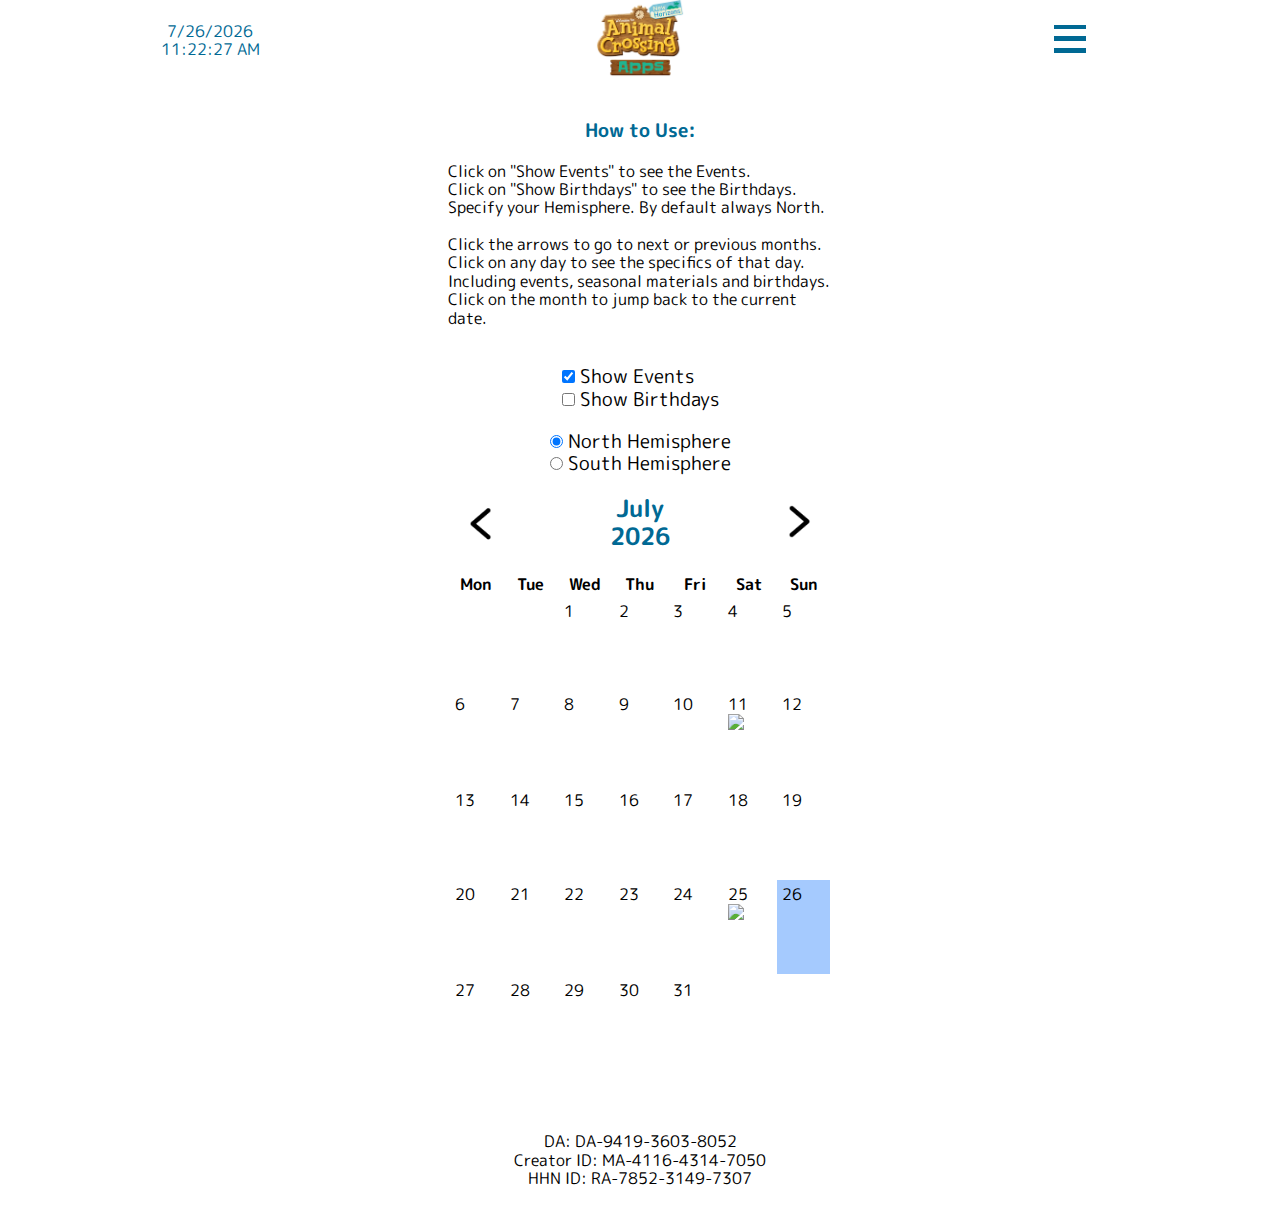
==== Calendar.html @ ed74dbac "create repository (this is a clone of a free repo withn a few edits, never want to update this)" ====
<!DOCTYPE html>
<!--Represents the document type, and helps browsers to display web pages correctly.-->

<html lang="en">
<!--declare the language of the Web page. This is meant to assist search engines and browsers.-->

<head>
    <!--container for metadata-->
    <meta charset="utf-8">
    <!--Specify the character encoding for the HTML document.-->
    <meta name="viewport" content="width=device-width, initial-scale=1.0">
    <!--Gives the browser instructions on how to control the page's dimensions and scaling.-->

    <title>Calendar - ACNH Apps</title>
    <!--Defines the title of the document. The title must be text-only, and it is shown in the browser's title bar or in the page's tab.-->
    <link rel="icon" type="image/icon" href="Images\favicon.ico">
    <link rel="stylesheet" href="Style/Style.css">

    <link rel="preconnect" href="https://fonts.googleapis.com">
    <link rel="preconnect" href="https://fonts.gstatic.com" crossorigin>
    <link href="https://fonts.googleapis.com/css2?family=M+PLUS+Rounded+1c:wght@400;700&display=swap" rel="stylesheet">

    <link rel="preconnect" href="https://fonts.googleapis.com">
    <link rel="preconnect" href="https://fonts.gstatic.com" crossorigin>
    <link href="https://fonts.googleapis.com/css2?family=Satisfy&display=swap" rel="stylesheet">
    <!--Defines the relationship between the current document and an external resource. Used to link to external style sheets.-->

    <script src="Scripts/universalScripts/header.js" defer type="text/javascript"></script>
    <script src="Scripts/universalScripts/time.js" defer type="text/javascript"></script>
    <script src="Scripts/universalScripts/addSubtractDays.js" defer type="text/javascript"></script>
    <script src="Scripts/universalScripts/eventsFunctions.js" defer type="text/javascript"></script>

    <script src="Scripts/otherCode/bunnyDay.js" defer type="text/javascript"></script>

    <script src="Scripts/lists/materials.js" defer type="text/javascript"></script>
    <script src="Scripts/lists/birthdays.js" defer type="text/javascript"></script>
    <script src="Scripts/lists/events.js" defer type="text/javascript"></script>

    <script src="Scripts/Calendar/fillCalendar.js" defer type="text/javascript"></script>
    <script src="Scripts/Calendar/showCalendar.js" defer type="text/javascript"></script>

    <script src="Scripts/Calendar/dayClicked.js" defer type="text/javascript"></script>
    <!--Used to embed a client-side script (JavaScript).-->
    <!-- "defer" A script that will not run until after the page has loaded-->

    <!-- Global site tag (gtag.js) - Google Analytics -->
    <script async src="https://www.googletagmanager.com/gtag/js?id=G-S7H31G1T9W"></script>
    <script>
        window.dataLayer = window.dataLayer || [];
        function gtag() { dataLayer.push(arguments); }
        gtag('js', new Date());

        gtag('config', 'G-S7H31G1T9W');
    </script>
</head>

<body class="backImage">
    <!--Contains all the contents of an HTML document.-->
    <!-- ----------------------------------------------------------------------------------------------------------------------------------------------------------------- header -->
    <header class="flex align" id="header">

    </header>
    <!-- ----------------------------------------------------------------------------------------------------------------------------------------------------------- main content -->
    <main class="mainContent flexVertical">

        <!-- <p class="maintenance">This page is still in development. <br> Please be patient while I work on it :)</p> -->

        <h3>How to Use:</h3>
        <p>
            Click on "Show Events" to see the Events. <br>
            Click on "Show Birthdays" to see the Birthdays. <br>
            Specify your Hemisphere. By default always North. <br> <br>
            Click the arrows to go to next or previous months. <br>
            Click on any day to see the specifics of that day. Including events, seasonal materials and birthdays. <br>
            Click on the month to jump back to the current date. <br> <br>
        </p>

        <div style="align-self: center; font-size: 1.2em;">
            <div>
                <input type="checkbox" name="events" id="showEvents" value="showEvents" checked
                    onclick="showCalendar(getSelectedMonth(), getSelectedYear())">
                <label for="showEvents">Show Events</label>
            </div>
            <div>
                <input type="checkbox" name="birthdays" id="showBirthdays" value="showBirthdays"
                    onclick="showCalendar(getSelectedMonth(), getSelectedYear())">
                <label for="showBirthdays">Show Birthdays</label>
            </div>
        </div>

        <div style="align-self: center; font-size: 1.2em;">
            <div>
                <input type="radio" name="hemisphere" id="northHem" value="northHem" checked
                    onclick="showCalendar(getSelectedMonth(), getSelectedYear())">
                <label for="northHem">North Hemisphere</label>
            </div>
            <div>
                <input type="radio" name="hemisphere" id="southHem" value="southHem"
                    onclick="showCalendar(getSelectedMonth(), getSelectedYear())">
                <label for="southHem">South Hemisphere</label>
            </div>
        </div>

        <div class="flex" style="width: 100%; justify-content: space-between; align-items: center;">
            <button style="width: 65px; background-color: transparent; border: none;"><img src="Images/back.png" alt=""
                    style="width: 100%;" onclick="back()"></button>
            <h3 id="monthName" style="font-size: 1.5em; flex-grow: 1;" onclick="backToCurrentDay()"></h3>
            <button style="width: 65px; background-color: transparent; border: none;"><img src="Images/next.png" alt=""
                    style="width: 100%;" onclick="next()"></button>
        </div>

        <table id="tableContainer">

        </table>
    </main>

    <div id="currentDay" class="mainContent flexVertical" style="display: none">

    </div>
    <!-- ----------------------------------------------------------------------------------------------------------------------------------------------------------------- footer -->
    <footer class="flex bottomLinks">
        <p>DA: DA-9419-3603-8052 <br> Creator ID: MA-4116-4314-7050 <br> HHN ID: RA-7852-3149-7307</p>
    </footer>
    <!-- ------------------------------------------------------------------------------------------------------------------------------------------------------------------------ -->
</body>

</html>
---- Style/Style.css ----
/*! normalize.css v8.0.1 | MIT License | github.com/necolas/normalize.css */
/* Document
   ========================================================================== */
/**
 * 1. Correct the line height in all browsers.
 * 2. Prevent adjustments of font size after orientation changes in iOS.
 */
html {
  line-height: 1.15;
  /* 1 */
  -webkit-text-size-adjust: 100%;
  /* 2 */
}

/* Sections
   ========================================================================== */
/**
 * Remove the margin in all browsers.
 */
body {
  margin: 0;
}

/**
 * Render the `main` element consistently in IE.
 */
main {
  display: block;
}

/**
 * Correct the font size and margin on `h1` elements within `section` and
 * `article` contexts in Chrome, Firefox, and Safari.
 */
h1 {
  font-size: 2em;
  margin: 0.67em 0;
}

/* Grouping content
   ========================================================================== */
/**
 * 1. Add the correct box sizing in Firefox.
 * 2. Show the overflow in Edge and IE.
 */
hr {
  box-sizing: content-box;
  /* 1 */
  height: 0;
  /* 1 */
  overflow: visible;
  /* 2 */
}

/**
 * 1. Correct the inheritance and scaling of font size in all browsers.
 * 2. Correct the odd `em` font sizing in all browsers.
 */
pre {
  font-family: monospace, monospace;
  /* 1 */
  font-size: 1em;
  /* 2 */
}

/* Text-level semantics
   ========================================================================== */
/**
 * Remove the gray background on active links in IE 10.
 */
a {
  background-color: transparent;
}

/**
 * 1. Remove the bottom border in Chrome 57-
 * 2. Add the correct text decoration in Chrome, Edge, IE, Opera, and Safari.
 */
abbr[title] {
  border-bottom: none;
  /* 1 */
  text-decoration: underline;
  /* 2 */
  -webkit-text-decoration: underline dotted;
          text-decoration: underline dotted;
  /* 2 */
}

/**
 * Add the correct font weight in Chrome, Edge, and Safari.
 */
b,
strong {
  font-weight: bolder;
}

/**
 * 1. Correct the inheritance and scaling of font size in all browsers.
 * 2. Correct the odd `em` font sizing in all browsers.
 */
code,
kbd,
samp {
  font-family: monospace, monospace;
  /* 1 */
  font-size: 1em;
  /* 2 */
}

/**
 * Add the correct font size in all browsers.
 */
small {
  font-size: 80%;
}

/**
 * Prevent `sub` and `sup` elements from affecting the line height in
 * all browsers.
 */
sub,
sup {
  font-size: 75%;
  line-height: 0;
  position: relative;
  vertical-align: baseline;
}

sub {
  bottom: -0.25em;
}

sup {
  top: -0.5em;
}

/* Embedded content
   ========================================================================== */
/**
 * Remove the border on images inside links in IE 10.
 */
img {
  border-style: none;
}

/* Forms
   ========================================================================== */
/**
 * 1. Change the font styles in all browsers.
 * 2. Remove the margin in Firefox and Safari.
 */
button,
input,
optgroup,
select,
textarea {
  font-family: inherit;
  /* 1 */
  font-size: 100%;
  /* 1 */
  line-height: 1.15;
  /* 1 */
  margin: 0;
  /* 2 */
}

/**
 * Show the overflow in IE.
 * 1. Show the overflow in Edge.
 */
button,
input {
  /* 1 */
  overflow: visible;
}

/**
 * Remove the inheritance of text transform in Edge, Firefox, and IE.
 * 1. Remove the inheritance of text transform in Firefox.
 */
button,
select {
  /* 1 */
  text-transform: none;
}

/**
 * Correct the inability to style clickable types in iOS and Safari.
 */
button,
[type=button],
[type=reset],
[type=submit] {
  -webkit-appearance: button;
}

/**
 * Remove the inner border and padding in Firefox.
 */
button::-moz-focus-inner,
[type=button]::-moz-focus-inner,
[type=reset]::-moz-focus-inner,
[type=submit]::-moz-focus-inner {
  border-style: none;
  padding: 0;
}

/**
 * Restore the focus styles unset by the previous rule.
 */
button:-moz-focusring,
[type=button]:-moz-focusring,
[type=reset]:-moz-focusring,
[type=submit]:-moz-focusring {
  outline: 1px dotted ButtonText;
}

/**
 * Correct the padding in Firefox.
 */
fieldset {
  padding: 0.35em 0.75em 0.625em;
}

/**
 * 1. Correct the text wrapping in Edge and IE.
 * 2. Correct the color inheritance from `fieldset` elements in IE.
 * 3. Remove the padding so developers are not caught out when they zero out
 *    `fieldset` elements in all browsers.
 */
legend {
  box-sizing: border-box;
  /* 1 */
  color: inherit;
  /* 2 */
  display: table;
  /* 1 */
  max-width: 100%;
  /* 1 */
  padding: 0;
  /* 3 */
  white-space: normal;
  /* 1 */
}

/**
 * Add the correct vertical alignment in Chrome, Firefox, and Opera.
 */
progress {
  vertical-align: baseline;
}

/**
 * Remove the default vertical scrollbar in IE 10+.
 */
textarea {
  overflow: auto;
}

/**
 * 1. Add the correct box sizing in IE 10.
 * 2. Remove the padding in IE 10.
 */
[type=checkbox],
[type=radio] {
  box-sizing: border-box;
  /* 1 */
  padding: 0;
  /* 2 */
}

/**
 * Correct the cursor style of increment and decrement buttons in Chrome.
 */
[type=number]::-webkit-inner-spin-button,
[type=number]::-webkit-outer-spin-button {
  height: auto;
}

/**
 * 1. Correct the odd appearance in Chrome and Safari.
 * 2. Correct the outline style in Safari.
 */
[type=search] {
  -webkit-appearance: textfield;
  /* 1 */
  outline-offset: -2px;
  /* 2 */
}

/**
 * Remove the inner padding in Chrome and Safari on macOS.
 */
[type=search]::-webkit-search-decoration {
  -webkit-appearance: none;
}

/**
 * 1. Correct the inability to style clickable types in iOS and Safari.
 * 2. Change font properties to `inherit` in Safari.
 */
::-webkit-file-upload-button {
  -webkit-appearance: button;
  /* 1 */
  font: inherit;
  /* 2 */
}

/* Interactive
   ========================================================================== */
/*
 * Add the correct display in Edge, IE 10+, and Firefox.
 */
details {
  display: block;
}

/*
 * Add the correct display in all browsers.
 */
summary {
  display: list-item;
}

/* Misc
   ========================================================================== */
/**
 * Add the correct display in IE 10+.
 */
template {
  display: none;
}

/**
 * Add the correct display in IE 10.
 */
[hidden] {
  display: none;
}

body {
  font-family: "PT Sans", sans-serif;
}

h1, h2, h3, h4, h5, h6, p, body {
  margin: 0px;
  padding: 0px;
}

/*
h1, h2, h3
{
    text-transform: uppercase;
}
h2
{
    font-size: 1.3em;
}
*/
body {
  font-family: "M PLUS Rounded 1c", sans-serif;
}

.backImage {
  background-image: url(https://outsidergaming.com/wp-content/uploads/2020/03/Clear-Skies-Beach-Animal-Crossing-New-Horizons.jpg);
  background-position: center;
  background-repeat: no-repeat;
  background-size: cover;
  background-position: center;
  background-attachment: fixed;
}

h1,
h2,
h3,
h4,
h5,
h6 {
  text-align: center;
}

h1,
h2 {
  font-family: "Satisfy", cursive;
  color: #006994;
}

h3 {
  color: #006994;
}

h5 {
  padding-bottom: 10px;
}

header,
.mainContent,
footer {
  background-color: rgba(255, 255, 255, 0.5);
  padding: 0px 20px;
}

header,
footer {
  padding: 0px;
  margin: 0px;
}

.mainContent {
  width: 75%;
  margin: auto;
}

.flex, .flexVertical {
  display: flex;
  gap: 10px;
}
.flexVertical {
  flex-direction: column;
  gap: 20px;
}
.flex :not(footer), .flexVertical :not(footer) {
  justify-content: space-between;
}
.flex :not(header), .flexVertical :not(header) {
  gap: 30px;
}
.flex .flexChild, .flexVertical .flexChild {
  flex: 1;
}

.align {
  align-items: center;
}

ul {
  list-style-type: none;
}
ul a {
  text-decoration: none;
  color: #006994;
}

.maintenance {
  font-size: 200%;
  color: red;
  font-weight: bold;
  text-align: center;
  margin: 20px 0px;
}

.center {
  text-align: center;
}

@media (min-width: 426px) {
  .mainContent {
    width: 70%;
  }
}
@media (min-width: 769px) {
  .mainContent {
    width: 30%;
  }
}
/* menu */
.menu {
  background-color: transparent;
  border: none;
}

.dropmenu {
  width: 2em;
  height: 0.3em;
  background-color: #006994;
  margin: 7px 0;
}

/* Dropdown Button */
.dropbtn {
  padding: 16px;
  font-size: 1em;
  border: none;
}

/* The container <div> - needed to position the dropdown content */
.dropdown {
  display: inline-block;
  position: static;
  width: 100%;
  text-align: center;
}

/* Dropdown Content (Hidden by Default) */
.dropdown-content {
  display: none;
  position: absolute;
  background-color: #69a7fd;
  min-width: 160px;
  z-index: 1;
  top: 80px;
  right: 0;
  width: 50%;
}
.dropdown-content a {
  color: white;
  padding: 12px 16px;
  text-decoration: none;
  display: block;
}
.dropdown-content a:hover {
  background-color: #006994;
}

/* Show the dropdown menu on hover */
.dropdown:hover .dropdown-content {
  display: block;
}

/* Change the background color of the dropdown button when the dropdown content is shown */
.dropdown:hover .dropbtn {
  background-color: #006994;
}

@media (min-width: 769px) {
  .dropdown-content {
    max-width: 30%;
    right: 1.5%;
    top: 65px;
  }
}
#header {
  max-height: 80px;
}

.logo {
  text-align: center;
}

.imgLogo {
  max-height: 80px;
}

.dateTime {
  text-align: center;
  color: #006994;
}

ul {
  padding: 0px;
}

.mainContent {
  margin-top: 20px;
  margin-bottom: 20px;
  padding-top: 20px;
  padding-bottom: 20px;
}

.intro h1 {
  margin-top: 20px;
}

.btn {
  font: bold 11px Arial;
  border-top: 1px solid #cccccc;
  border-right: 1px solid #333333;
  border-bottom: 1px solid #333333;
  border-left: 1px solid #cccccc;
  width: 45%;
  padding: 15px 0px;
  background-color: lightblue;
  border-radius: 15px;
  text-align: center;
  font-size: 16px;
  color: green;
}

.currentEvents {
  justify-content: flex-start;
  /* Style the tab */
  /* Style the buttons that are used to open the tab content */
  /* Change background color of buttons on hover */
  /* Create an active/current tablink class */
  /* Style the tab content */
}
.currentEvents h2 {
  text-align: center;
}
.currentEvents .tab {
  overflow: hidden;
  border: 1px solid #ccc;
  background-color: #f1f1f1;
}
.currentEvents .tabs {
  margin-bottom: 20px;
}
.currentEvents .tabs .noGap {
  gap: 5px;
}
.currentEvents .tab button {
  background-color: inherit;
  float: left;
  border: none;
  outline: none;
  cursor: pointer;
  padding: 15px 10px;
  transition: 0.3s;
}
.currentEvents .tab button:hover {
  background-color: #ddd;
}
.currentEvents .tab button.active {
  background-color: #ccc;
}
.currentEvents .tabcontent {
  display: none;
  padding: 6px 12px;
  border: 1px solid #ccc;
  border-top: none;
  height: 99%;
}
.currentEvents .tabcontent h3 {
  margin: 10px 0px;
}
.currentEvents .tabcontent h4 {
  width: 100%;
}

article {
  width: 33%;
  text-align: center;
}

.events {
  border: 3px lightgreen dashed;
  border-top: none;
  border-bottom: none;
  padding: 0px 5px;
}

.form {
  gap: 20px;
}
.form input,
.form select,
.form button {
  width: 100%;
}
.form .addBtn {
  background-color: #80ff80;
  color: #1e7bfc;
}

.removeBtn {
  background-color: #ff8080;
  color: #1e7bfc;
}

#fruitDropdown {
  flex-grow: 2;
}

.hotItem {
  margin-top: 20px;
  width: 100%;
  height: 30px;
}

.calc {
  width: 100%;
}

.width {
  width: 80%;
  margin: 0px auto;
}
.width h4 {
  font-size: 1.3em;
  margin-bottom: 10px;
}

.bold {
  font-weight: bold;
  margin: 10px 0px;
  font-size: 1.1em;
}

.border {
  padding: 10px;
  border: 3px dashed lightgreen;
  border-left: none;
  border-right: none;
}

/*the container must be positioned relative:*/
.autocomplete {
  position: relative;
}

.autocomplete-items {
  position: absolute;
  background-color: #69a7fd;
  z-index: 99;
  /*position the autocomplete items to be the same width as the container:*/
  top: 100%;
  left: 0;
  right: 0;
}

.autocomplete-items div {
  padding: 10px;
  background-color: #9bc5fe;
  border-bottom: 1px solid #006994;
}

.autocomplete-items div:hover {
  /*when hovering an item:*/
  background-color: #69a7fd;
}

.autocomplete-active {
  /*when navigating through the items using the arrow keys:*/
  background-color: #69a7fd;
  color: #ffffff;
}

.cell {
  vertical-align: top;
  padding-left: 5px;
  padding-top: 5px;
  width: 14%;
  height: 20%;
}

#tableContainer {
  min-height: 500px;
}

#Shortcuts {
  margin-left: 25px;
}
#Shortcuts .shortcutBtn {
  background-color: transparent;
  border: none;
  padding: 5px 10px;
}

.homeLink {
  color: #006994;
  font-weight: bold;
  text-decoration: none;
}
.homeLink :visited {
  color: #006994;
  text-decoration: none;
}

#tableContainer {
  width: 100%;
}

footer {
  padding: 20px 0px;
  justify-content: space-around;
}

.bottomLinks p {
  text-align: center;
  padding: 0px 10px;
}/*# sourceMappingURL=Style.css.map */
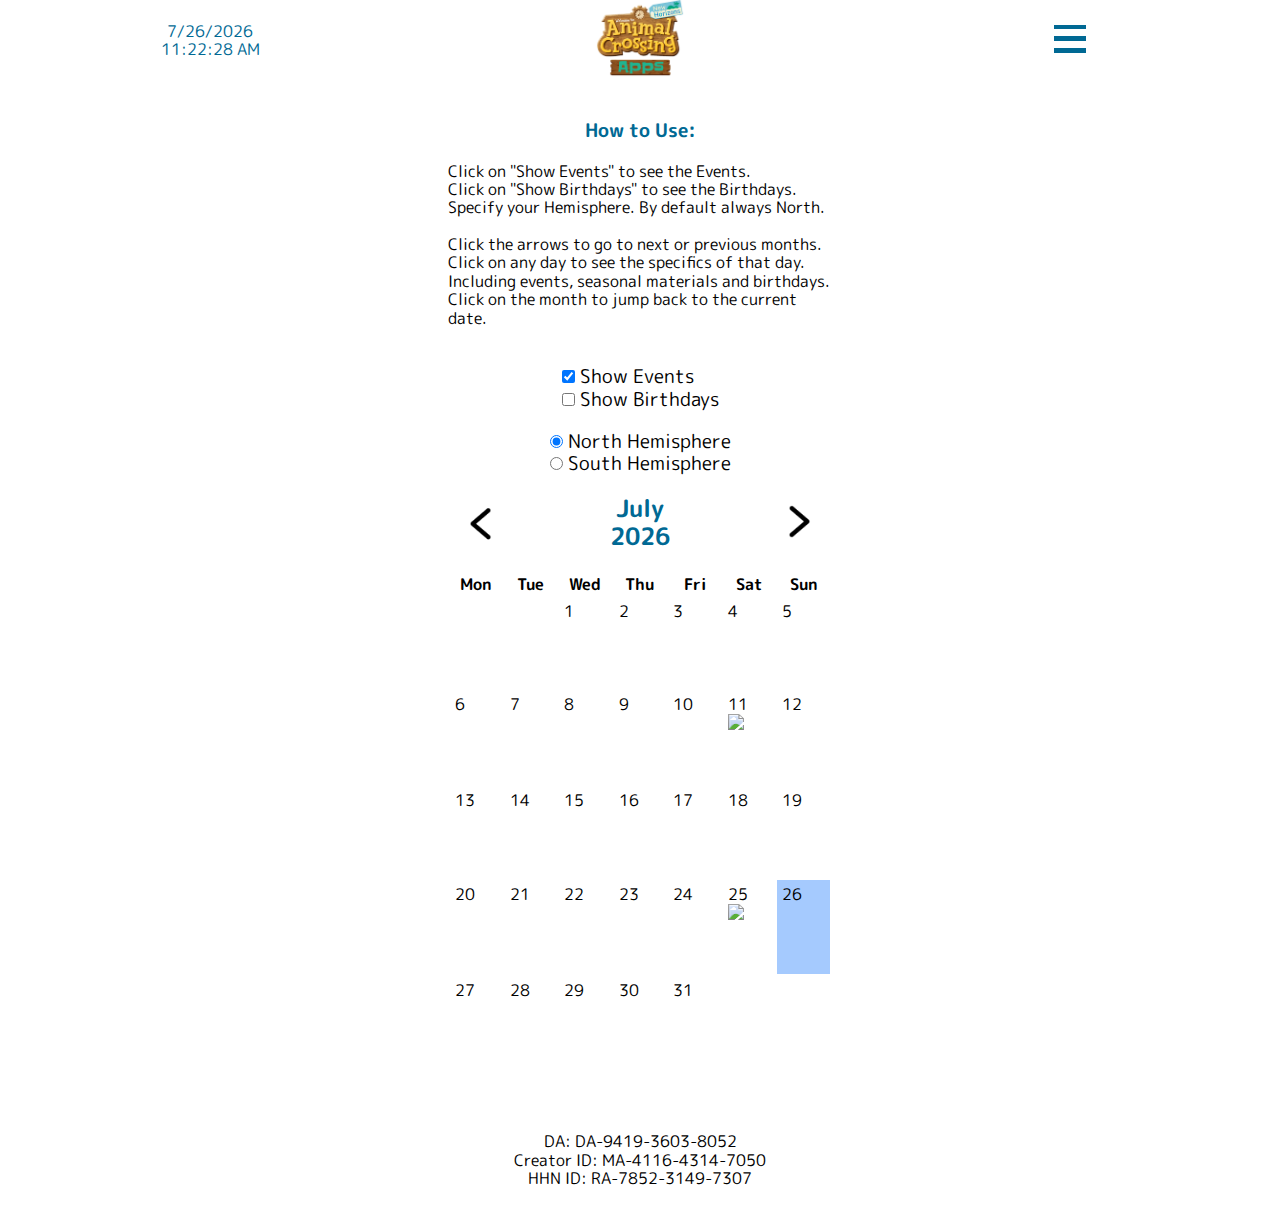
==== commit e2d5c8c9: "update. now installable!" ====
--- a/Calendar.html
+++ b/Calendar.html
@@ -1,29 +1,24 @@
 <!DOCTYPE html>
-<!--Represents the document type, and helps browsers to display web pages correctly.-->
-
 <html lang="en">
-<!--declare the language of the Web page. This is meant to assist search engines and browsers.-->
 
 <head>
-    <!--container for metadata-->
-    <meta charset="utf-8">
-    <!--Specify the character encoding for the HTML document.-->
-    <meta name="viewport" content="width=device-width, initial-scale=1.0">
-    <!--Gives the browser instructions on how to control the page's dimensions and scaling.-->
+    <meta charset="UTF-8" />
+    <meta name="viewport" content="width=device-width, initial-scale=1.0" />
 
     <title>Calendar - ACNH Apps</title>
-    <!--Defines the title of the document. The title must be text-only, and it is shown in the browser's title bar or in the page's tab.-->
-    <link rel="icon" type="image/icon" href="Images\favicon.ico">
-    <link rel="stylesheet" href="Style/Style.css">
+    <link rel="apple-touch-icon" sizes="180x180" href="icons/apple-touch-icon.png" />
+    <link rel="icon" type="image/png" sizes="32x32" href="icons/favicon-32x32.png" />
+    <link rel="icon" type="image/png" sizes="16x16" href="icons/favicon-16x16.png" />
+    <link rel="manifest" href="site.webmanifest" />
+    <link rel="stylesheet" href="Style/Style.css" />
 
-    <link rel="preconnect" href="https://fonts.googleapis.com">
-    <link rel="preconnect" href="https://fonts.gstatic.com" crossorigin>
-    <link href="https://fonts.googleapis.com/css2?family=M+PLUS+Rounded+1c:wght@400;700&display=swap" rel="stylesheet">
+    <link rel="preconnect" href="https://fonts.googleapis.com" />
+    <link rel="preconnect" href="https://fonts.gstatic.com" crossorigin />
+    <link href="https://fonts.googleapis.com/css2?family=M+PLUS+Rounded+1c:wght@400;700&display=swap" rel="stylesheet" />
 
-    <link rel="preconnect" href="https://fonts.googleapis.com">
-    <link rel="preconnect" href="https://fonts.gstatic.com" crossorigin>
-    <link href="https://fonts.googleapis.com/css2?family=Satisfy&display=swap" rel="stylesheet">
-    <!--Defines the relationship between the current document and an external resource. Used to link to external style sheets.-->
+    <link rel="preconnect" href="https://fonts.googleapis.com" />
+    <link rel="preconnect" href="https://fonts.gstatic.com" crossorigin />
+    <link href="https://fonts.googleapis.com/css2?family=Satisfy&display=swap" rel="stylesheet" />
 
     <script src="Scripts/universalScripts/header.js" defer type="text/javascript"></script>
     <script src="Scripts/universalScripts/time.js" defer type="text/javascript"></script>
@@ -40,8 +35,6 @@
     <script src="Scripts/Calendar/showCalendar.js" defer type="text/javascript"></script>
 
     <script src="Scripts/Calendar/dayClicked.js" defer type="text/javascript"></script>
-    <!--Used to embed a client-side script (JavaScript).-->
-    <!-- "defer" A script that will not run until after the page has loaded-->
 
     <!-- Global site tag (gtag.js) - Google Analytics -->
     <script async src="https://www.googletagmanager.com/gtag/js?id=G-S7H31G1T9W"></script>
@@ -55,73 +48,69 @@
 </head>
 
 <body class="backImage">
-    <!--Contains all the contents of an HTML document.-->
-    <!-- ----------------------------------------------------------------------------------------------------------------------------------------------------------------- header -->
-    <header class="flex align" id="header">
-
-    </header>
-    <!-- ----------------------------------------------------------------------------------------------------------------------------------------------------------- main content -->
+    <header class="flex align" id="header"></header>
     <main class="mainContent flexVertical">
-
-        <!-- <p class="maintenance">This page is still in development. <br> Please be patient while I work on it :)</p> -->
 
         <h3>How to Use:</h3>
         <p>
-            Click on "Show Events" to see the Events. <br>
-            Click on "Show Birthdays" to see the Birthdays. <br>
-            Specify your Hemisphere. By default always North. <br> <br>
-            Click the arrows to go to next or previous months. <br>
-            Click on any day to see the specifics of that day. Including events, seasonal materials and birthdays. <br>
-            Click on the month to jump back to the current date. <br> <br>
+            Click on "Show Events" to see the Events.<br>
+            Click on "Show Birthdays" to see the Birthdays.<br>
+            Specify your Hemisphere. By default always North.<br><br>
+            Click the arrows to go to next or previous months.<br>
+            Click on any day to see the specifics of that day. Including events, seasonal materials and birthdays.<br>
+            Click on the month to jump back to the current date.<br><br>
         </p>
 
         <div style="align-self: center; font-size: 1.2em;">
             <div>
-                <input type="checkbox" name="events" id="showEvents" value="showEvents" checked
-                    onclick="showCalendar(getSelectedMonth(), getSelectedYear())">
+                <input type="checkbox" name="events" id="showEvents" value="showEvents" checked onclick="showCalendar(getSelectedMonth(), getSelectedYear())">
                 <label for="showEvents">Show Events</label>
             </div>
+
             <div>
-                <input type="checkbox" name="birthdays" id="showBirthdays" value="showBirthdays"
-                    onclick="showCalendar(getSelectedMonth(), getSelectedYear())">
+                <input type="checkbox" name="birthdays" id="showBirthdays" value="showBirthdays" onclick="showCalendar(getSelectedMonth(), getSelectedYear())">
                 <label for="showBirthdays">Show Birthdays</label>
             </div>
         </div>
 
         <div style="align-self: center; font-size: 1.2em;">
             <div>
-                <input type="radio" name="hemisphere" id="northHem" value="northHem" checked
-                    onclick="showCalendar(getSelectedMonth(), getSelectedYear())">
+                <input type="radio" name="hemisphere" id="northHem" value="northHem" checked onclick="showCalendar(getSelectedMonth(), getSelectedYear())">
                 <label for="northHem">North Hemisphere</label>
             </div>
+
             <div>
-                <input type="radio" name="hemisphere" id="southHem" value="southHem"
-                    onclick="showCalendar(getSelectedMonth(), getSelectedYear())">
+                <input type="radio" name="hemisphere" id="southHem" value="southHem" onclick="showCalendar(getSelectedMonth(), getSelectedYear())">
                 <label for="southHem">South Hemisphere</label>
             </div>
         </div>
 
         <div class="flex" style="width: 100%; justify-content: space-between; align-items: center;">
-            <button style="width: 65px; background-color: transparent; border: none;"><img src="Images/back.png" alt=""
-                    style="width: 100%;" onclick="back()"></button>
+            <button style="width: 65px; background-color: transparent; border: none;"><img src="Images/back.png" alt="" style="width: 100%;" onclick="back()"></button>
             <h3 id="monthName" style="font-size: 1.5em; flex-grow: 1;" onclick="backToCurrentDay()"></h3>
-            <button style="width: 65px; background-color: transparent; border: none;"><img src="Images/next.png" alt=""
-                    style="width: 100%;" onclick="next()"></button>
+            <button style="width: 65px; background-color: transparent; border: none;"><img src="Images/next.png" alt="" style="width: 100%;" onclick="next()"></button>
         </div>
 
-        <table id="tableContainer">
-
-        </table>
+        <table id="tableContainer"></table>
     </main>
 
-    <div id="currentDay" class="mainContent flexVertical" style="display: none">
+    <div id="currentDay" class="mainContent flexVertical" style="display: none"></div>
 
-    </div>
-    <!-- ----------------------------------------------------------------------------------------------------------------------------------------------------------------- footer -->
     <footer class="flex bottomLinks">
         <p>DA: DA-9419-3603-8052 <br> Creator ID: MA-4116-4314-7050 <br> HHN ID: RA-7852-3149-7307</p>
     </footer>
-    <!-- ------------------------------------------------------------------------------------------------------------------------------------------------------------------------ -->
 </body>
+<script>
+    if ('serviceWorker' in navigator) {
+        // Register a service worker after the load event
+        addEventListener('load', () => {
+            navigator.serviceWorker.register('./sw.js').then(console.log('Service worker successfully installed.'))
+        });
+    };
+
+    onappinstalled = event => {
+        console.log('Thank you for installing the app!');
+    };
+</script>
 
 </html>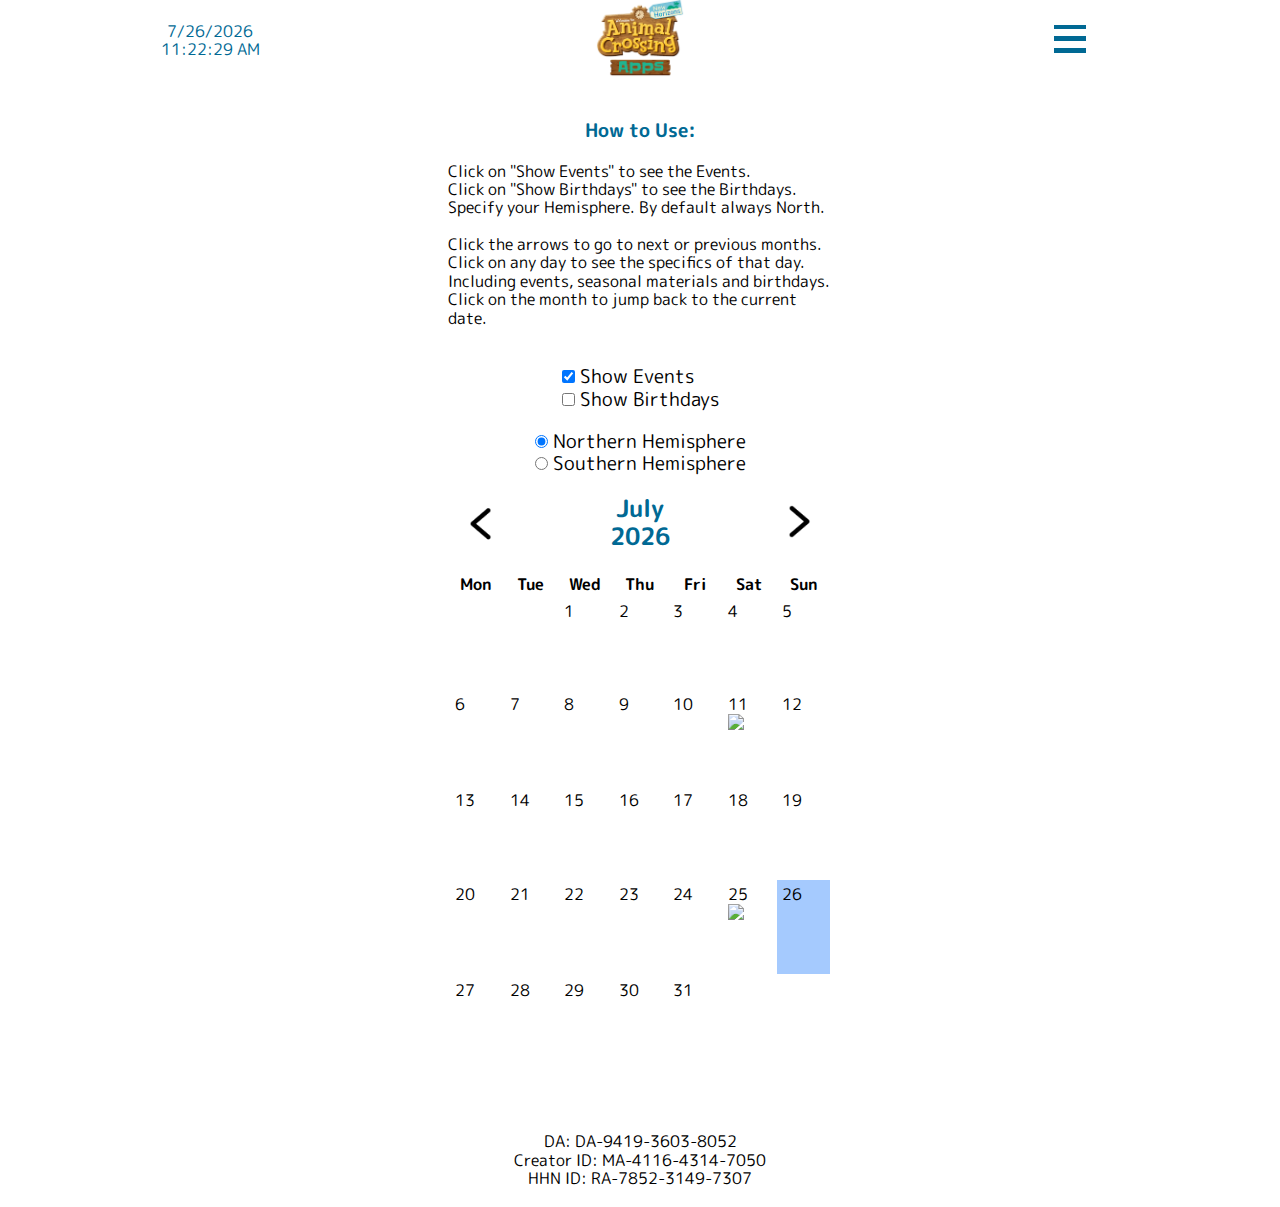
==== commit 878ece72: "update service worker" ====
--- a/Calendar.html
+++ b/Calendar.html
@@ -49,8 +49,8 @@
 
 <body class="backImage">
     <header class="flex align" id="header"></header>
+
     <main class="mainContent flexVertical">
-
         <h3>How to Use:</h3>
         <p>
             Click on "Show Events" to see the Events.<br>
@@ -76,12 +76,12 @@
         <div style="align-self: center; font-size: 1.2em;">
             <div>
                 <input type="radio" name="hemisphere" id="northHem" value="northHem" checked onclick="showCalendar(getSelectedMonth(), getSelectedYear())">
-                <label for="northHem">North Hemisphere</label>
+                <label for="northHem">Northern Hemisphere</label>
             </div>
 
             <div>
                 <input type="radio" name="hemisphere" id="southHem" value="southHem" onclick="showCalendar(getSelectedMonth(), getSelectedYear())">
-                <label for="southHem">South Hemisphere</label>
+                <label for="southHem">Southern Hemisphere</label>
             </div>
         </div>
 
@@ -97,7 +97,7 @@
     <div id="currentDay" class="mainContent flexVertical" style="display: none"></div>
 
     <footer class="flex bottomLinks">
-        <p>DA: DA-9419-3603-8052 <br> Creator ID: MA-4116-4314-7050 <br> HHN ID: RA-7852-3149-7307</p>
+        <p>DA: DA-9419-3603-8052<br>Creator ID: MA-4116-4314-7050<br>HHN ID: RA-7852-3149-7307</p>
     </footer>
 </body>
 <script>
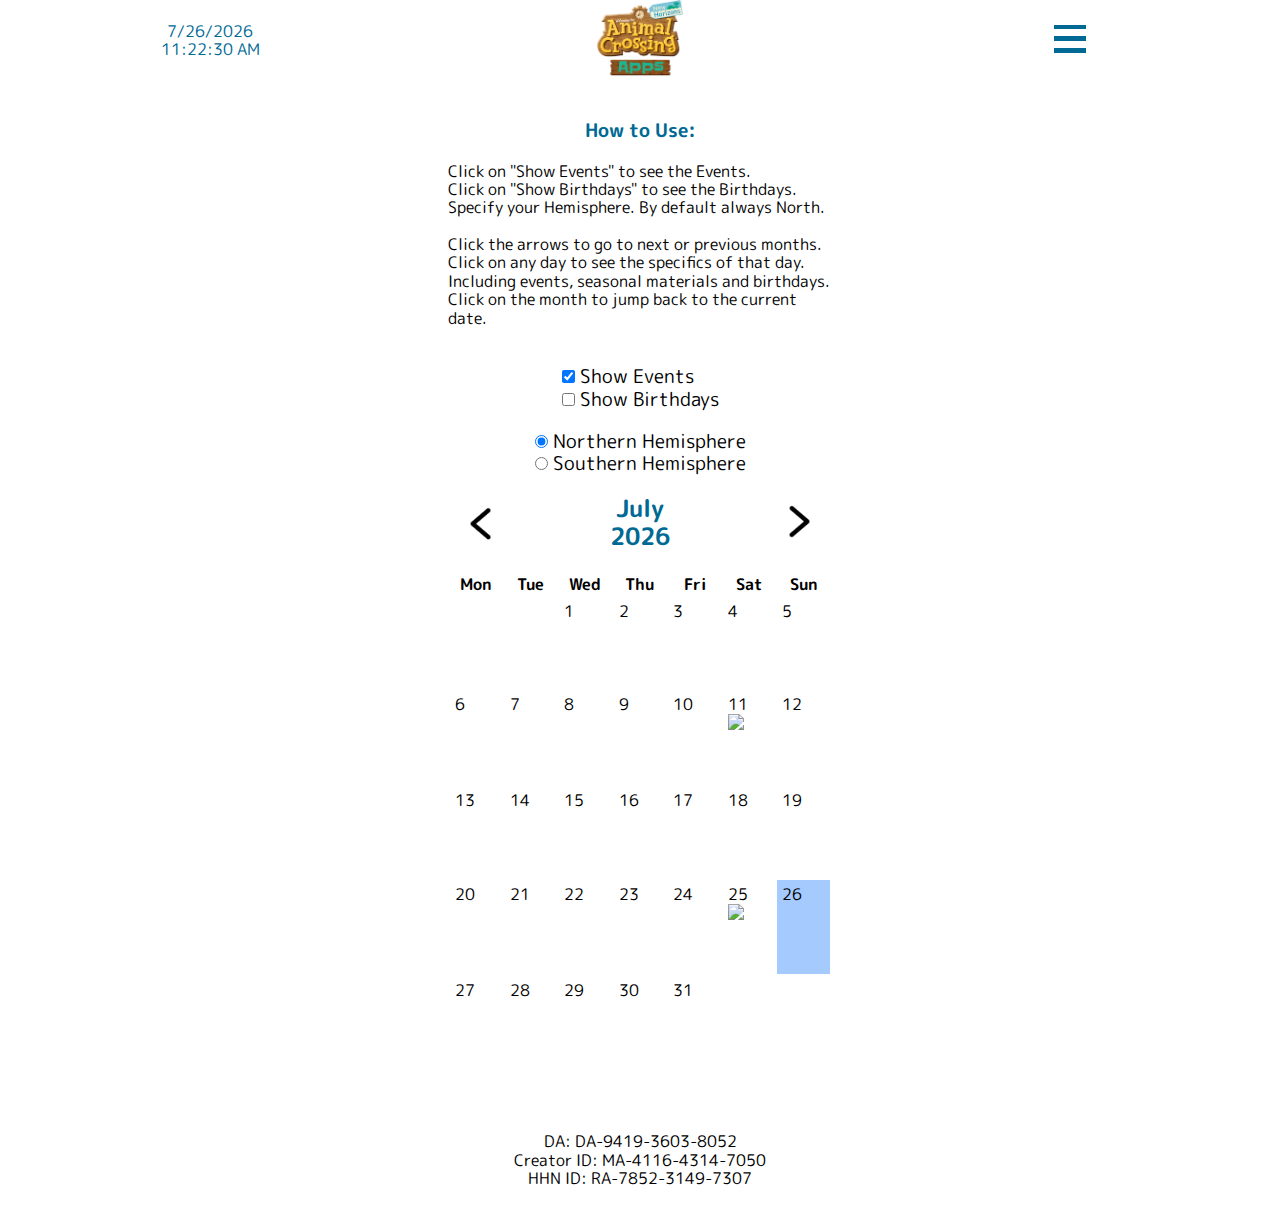
==== commit 4c8edc4a: "update service worker (again)" ====
--- a/Calendar.html
+++ b/Calendar.html
@@ -104,7 +104,13 @@
     if ('serviceWorker' in navigator) {
         // Register a service worker after the load event
         addEventListener('load', () => {
-            navigator.serviceWorker.register('./sw.js').then(console.log('Service worker successfully installed.'))
+            navigator.serviceWorker.register('./sw.js').then(console.log('Service worker successfully installed.'));
+
+            if (!matchMedia('(display-mode: standalone)').matches) { // only execute if app is not already installed
+                console.log('Executing app install reminder.'),
+                // reminds the user they can install the app
+                alert('Consider installing the app!\nDesktop Browser - click install button in top-right of address bar\nMobile Browser - click Add To Homescreen after clicking share button');
+            };
         });
     };
 
